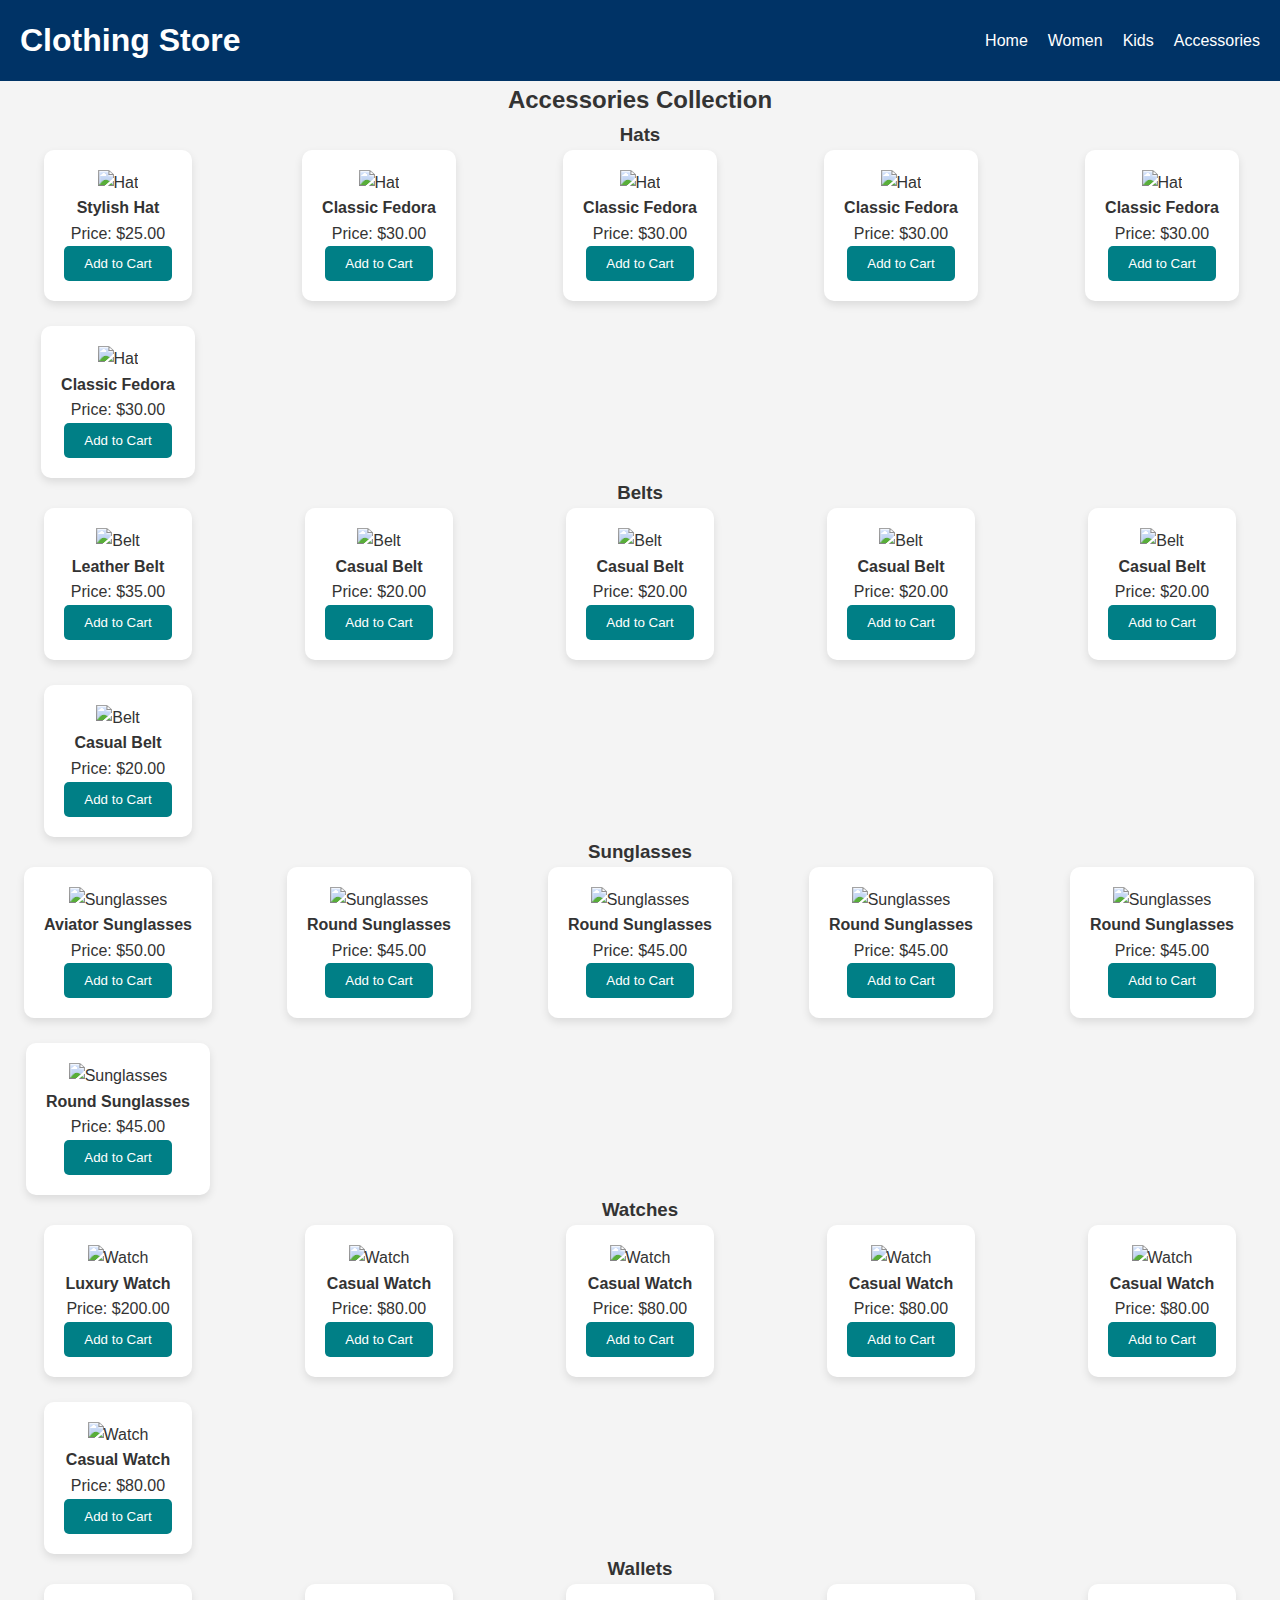
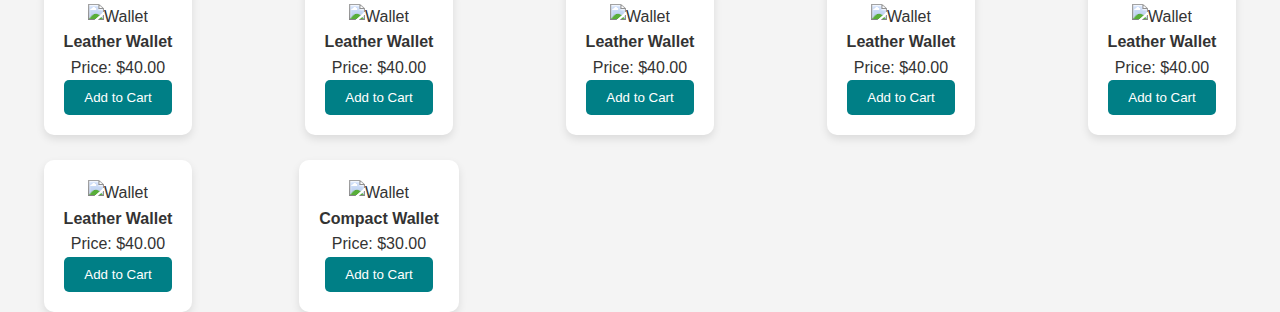
==== accessories.html @ 289feecd "final commit" ====
<!DOCTYPE html>
<html lang="en">
  <head>
    <meta charset="UTF-8" />
    <meta name="viewport" content="width=device-width, initial-scale=1.0" />
    <title>Accessories</title>
    <link rel="stylesheet" href="style.css" />
  </head>
  <body>
    <!-- Navigation Bar -->
    <header class="navbar">
      <div class="logo">
        <a href="index.html"><h1>Clothing Store</h1></a>
      </div>
      <nav>
        <ul>
          <li><a href="index.html">Home</a></li>
          <li><a href="women.html">Women</a></li>
          <li><a href="kids.html">Kids</a></li>
          <li><a href="accessories.html">Accessories</a></li>
        </ul>
      </nav>
    </header>

    <section class="main-content">
      <h2>Accessories Collection</h2>

      <!-- Hats Section -->
      <h3>Hats</h3>
      <div class="product-grid">
        <div class="product-card">
          <img src="images/hat1.jpg" alt="Hat" />
          <h4>Stylish Hat</h4>
          <p>Price: $25.00</p>
          <button>Add to Cart</button>
        </div>
        <div class="product-card">
          <img src="images/hat2.jpg" alt="Hat" />
          <h4>Classic Fedora</h4>
          <p>Price: $30.00</p>
          <button>Add to Cart</button>
        </div>
        <div class="product-card">
          <img src="images/hat2.jpg" alt="Hat" />
          <h4>Classic Fedora</h4>
          <p>Price: $30.00</p>
          <button>Add to Cart</button>
        </div>

        <div class="product-card">
          <img src="images/hat2.jpg" alt="Hat" />
          <h4>Classic Fedora</h4>
          <p>Price: $30.00</p>
          <button>Add to Cart</button>
        </div>

        <div class="product-card">
          <img src="images/hat2.jpg" alt="Hat" />
          <h4>Classic Fedora</h4>
          <p>Price: $30.00</p>
          <button>Add to Cart</button>
        </div>

        <div class="product-card">
          <img src="images/hat2.jpg" alt="Hat" />
          <h4>Classic Fedora</h4>
          <p>Price: $30.00</p>
          <button>Add to Cart</button>
        </div>
      </div>

      <!-- Belts Section -->
      <h3>Belts</h3>
      <div class="product-grid">
        <div class="product-card">
          <img src="images/belt1.jpg" alt="Belt" />
          <h4>Leather Belt</h4>
          <p>Price: $35.00</p>
          <button>Add to Cart</button>
        </div>
        <div class="product-card">
          <img src="images/belt2.jpg" alt="Belt" />
          <h4>Casual Belt</h4>
          <p>Price: $20.00</p>
          <button>Add to Cart</button>
        </div>

        <div class="product-card">
          <img src="images/belt2.jpg" alt="Belt" />
          <h4>Casual Belt</h4>
          <p>Price: $20.00</p>
          <button>Add to Cart</button>
        </div>

        <div class="product-card">
          <img src="images/belt2.jpg" alt="Belt" />
          <h4>Casual Belt</h4>
          <p>Price: $20.00</p>
          <button>Add to Cart</button>
        </div>

        <div class="product-card">
          <img src="images/belt2.jpg" alt="Belt" />
          <h4>Casual Belt</h4>
          <p>Price: $20.00</p>
          <button>Add to Cart</button>
        </div>

        <div class="product-card">
          <img src="images/belt2.jpg" alt="Belt" />
          <h4>Casual Belt</h4>
          <p>Price: $20.00</p>
          <button>Add to Cart</button>
        </div>
      </div>

      <!-- Sunglasses Section -->
      <h3>Sunglasses</h3>
      <div class="product-grid">
        <div class="product-card">
          <img src="images/sunglasses1.jpg" alt="Sunglasses" />
          <h4>Aviator Sunglasses</h4>
          <p>Price: $50.00</p>
          <button>Add to Cart</button>
        </div>
        <div class="product-card">
          <img src="images/sunglasses2.jpg" alt="Sunglasses" />
          <h4>Round Sunglasses</h4>
          <p>Price: $45.00</p>
          <button>Add to Cart</button>
        </div>

        <div class="product-card">
          <img src="images/sunglasses2.jpg" alt="Sunglasses" />
          <h4>Round Sunglasses</h4>
          <p>Price: $45.00</p>
          <button>Add to Cart</button>
        </div>

        <div class="product-card">
          <img src="images/sunglasses2.jpg" alt="Sunglasses" />
          <h4>Round Sunglasses</h4>
          <p>Price: $45.00</p>
          <button>Add to Cart</button>
        </div>

        <div class="product-card">
          <img src="images/sunglasses2.jpg" alt="Sunglasses" />
          <h4>Round Sunglasses</h4>
          <p>Price: $45.00</p>
          <button>Add to Cart</button>
        </div>

        <div class="product-card">
          <img src="images/sunglasses2.jpg" alt="Sunglasses" />
          <h4>Round Sunglasses</h4>
          <p>Price: $45.00</p>
          <button>Add to Cart</button>
        </div>
      </div>

      <!-- Watches Section -->
      <h3>Watches</h3>
      <div class="product-grid">
        <div class="product-card">
          <img src="images/watch1.jpg" alt="Watch" />
          <h4>Luxury Watch</h4>
          <p>Price: $200.00</p>
          <button>Add to Cart</button>
        </div>
        <div class="product-card">
          <img src="images/watch2.jpg" alt="Watch" />
          <h4>Casual Watch</h4>
          <p>Price: $80.00</p>
          <button>Add to Cart</button>
        </div>

        <div class="product-card">
          <img src="images/watch2.jpg" alt="Watch" />
          <h4>Casual Watch</h4>
          <p>Price: $80.00</p>
          <button>Add to Cart</button>
        </div>

        <div class="product-card">
          <img src="images/watch2.jpg" alt="Watch" />
          <h4>Casual Watch</h4>
          <p>Price: $80.00</p>
          <button>Add to Cart</button>
        </div>

        <div class="product-card">
          <img src="images/watch2.jpg" alt="Watch" />
          <h4>Casual Watch</h4>
          <p>Price: $80.00</p>
          <button>Add to Cart</button>
        </div>

        <div class="product-card">
          <img src="images/watch2.jpg" alt="Watch" />
          <h4>Casual Watch</h4>
          <p>Price: $80.00</p>
          <button>Add to Cart</button>
        </div>
      </div>

      <!-- Wallets Section -->
      <h3>Wallets</h3>
      <div class="product-grid">
        <div class="product-card">
          <img src="images/wallet1.jpg" alt="Wallet" />
          <h4>Leather Wallet</h4>
          <p>Price: $40.00</p>
          <button>Add to Cart</button>
        </div>

        <div class="product-card">
          <img src="images/wallet1.jpg" alt="Wallet" />
          <h4>Leather Wallet</h4>
          <p>Price: $40.00</p>
          <button>Add to Cart</button>
        </div>

        <div class="product-card">
          <img src="images/wallet1.jpg" alt="Wallet" />
          <h4>Leather Wallet</h4>
          <p>Price: $40.00</p>
          <button>Add to Cart</button>
        </div>

        <div class="product-card">
          <img src="images/wallet1.jpg" alt="Wallet" />
          <h4>Leather Wallet</h4>
          <p>Price: $40.00</p>
          <button>Add to Cart</button>
        </div>
        <div class="product-card">
          <img src="images/wallet1.jpg" alt="Wallet" />
          <h4>Leather Wallet</h4>
          <p>Price: $40.00</p>
          <button>Add to Cart</button>
        </div>

        <div class="product-card">
          <img src="images/wallet1.jpg" alt="Wallet" />
          <h4>Leather Wallet</h4>
          <p>Price: $40.00</p>
          <button>Add to Cart</button>
        </div>

        <div class="product-card">
          <img src="images/wallet2.jpg" alt="Wallet" />
          <h4>Compact Wallet</h4>
          <p>Price: $30.00</p>
          <button>Add to Cart</button>
        </div>
      </div>
    </section>
  </body>
</html>
---- style.css ----
* {
  margin: 0;
  padding: 0;
  box-sizing: border-box;
}

body {
  font-family: 'Arial', sans-serif;
  color: #333;
  line-height: 1.6;
  background-color: #f4f4f4;
}

/* Homepage */
.homepage {
  background-image: url('images/homepage-bg.jpg');
  background-size: cover;
  background-position: center;
  padding: 100px 20px;
  text-align: center;
  color: white;
  box-shadow: inset 0 0 50px rgba(0, 0, 0, 0.5);
}

.homepage h1 {
  border-radius: 46px;
  font-size: 3em;
  text-shadow: 2px 2px 6px rgba(0, 0, 0, 0.7);
} 

.main-content {
  background-image: url('C:/Users/TANIA/Documents/GitHub/E-commerce-project/women.jpg'); /* Correct path and syntax */
  background-size: cover; /* Ensures the image covers the entire section */
  background-position: center; /* Centers the image */
  background-repeat: no-repeat; /* Prevents repetition */
  min-height: 100%; /* Ensures the section covers the full viewport height */
  text-align: center;
  display: flex; /* Align content */
  flex-direction: column;
}

/* Men's section Background */
.Men {
  background-image: url('pexels-pixabay-325876.jpg'); /* Update with your image path */
  background-size: cover;
  background-position: center;
  background-repeat: no-repeat;
  text-align: center;
  color: white;
  padding: 50px;
  box-shadow: inset 0 0 50px rgba(0, 0, 0, 0.5); /* Adds depth */
}

.Men {
  height: 350px;
  font-size: 3rem;
  margin-bottom: 20px;
  text-shadow: 2px 2px 5px rgba(0, 0, 0, 0.7); /* Improves text visibility */
}

.Men {
  font-size: 1.5rem;
}
button {
  background-color: #007f86;
  color: white;
  border: none;
  padding: 10px 20px;
  border-radius: 5px;
  cursor: pointer;
  transition: transform 0.3s, background-color 0.3s ease;
}
button:hover {
  background-color: #007f86;
  transform: scale(1.05);
  transition: all 0.3s;
}

/* Navigation Bar */
.navbar {
  display: flex;
  justify-content: space-between;
  align-items: center;
  background-color: #003366; /* Dark blue */
  color: white;
  padding: 15px 20px;
}

.navbar ul {
  list-style: none;
  display: flex;
  gap: 20px;
}

.navbar a {
  text-decoration: none;
  color: white;
  font-size: 16px;
  transition: color 0.3s;
}

.navbar a:hover {
  color: #00adb5; /* Light blue accent */
}


.product-grid {
  display: grid;
  grid-template-columns: repeat(auto-fit, minmax(220px, 1fr));
  gap: 25px;
  justify-items: center; /* Centers products in grid */
}

.product-card {
  background-color: #ffffff;
  border-radius: 10px;
  box-shadow: 0 4px 8px rgba(0, 0, 0, 0.1);
  padding: 20px;
  overflow: hidden;
  text-align: center;
  transition: transform 0.3s ease-in-out, box-shadow 0.3s ease-in-out;
}

.product-card:hover {
  transform: translateY(-10px);
  box-shadow: 0 8px 16px rgba(0, 0, 0, 0.2);
}

.product-image {
  width: 100%;
  height: 200px;
  object-fit: cover;
  border-radius: 10px;
}

.product-title {
  font-size: 1.2em;
  margin: 15px 0;
  font-weight: bold;
  color: #003366; /* Matches navbar */
}

.product-price {
  color: #00adb5;
  font-size: 1.1em;
  
}

.add-to-cart-btn {
  margin-top: 15px;
  padding: 10px 20px;
  background-color: #00adb5;
  color: white;
  border: none;
  border-radius: 5px;
  cursor: pointer;
  font-size: 14px;
  transition: background-color 0.3s;
}

.add-to-cart-btn:hover {
  background-color: #007f86; /* Darker blue-green */
}

/* Footer */
.footer {
  background-color: #003366;
  color: white;
  text-align: center;
  padding: 20px;
  margin-top: 50px;
}

.footer a {
  color: #00adb5;
  text-decoration: none;
}

.footer a:hover {
  color: #007f86;
}

/* Responsive Design */
@media (max-width: 768px) {
  .navbar ul {
    flex-direction: column;
    align-items: flex-start;
  }

  .product-grid {
    grid-template-columns: repeat(auto-fit, minmax(180px, 1fr));
  }
}
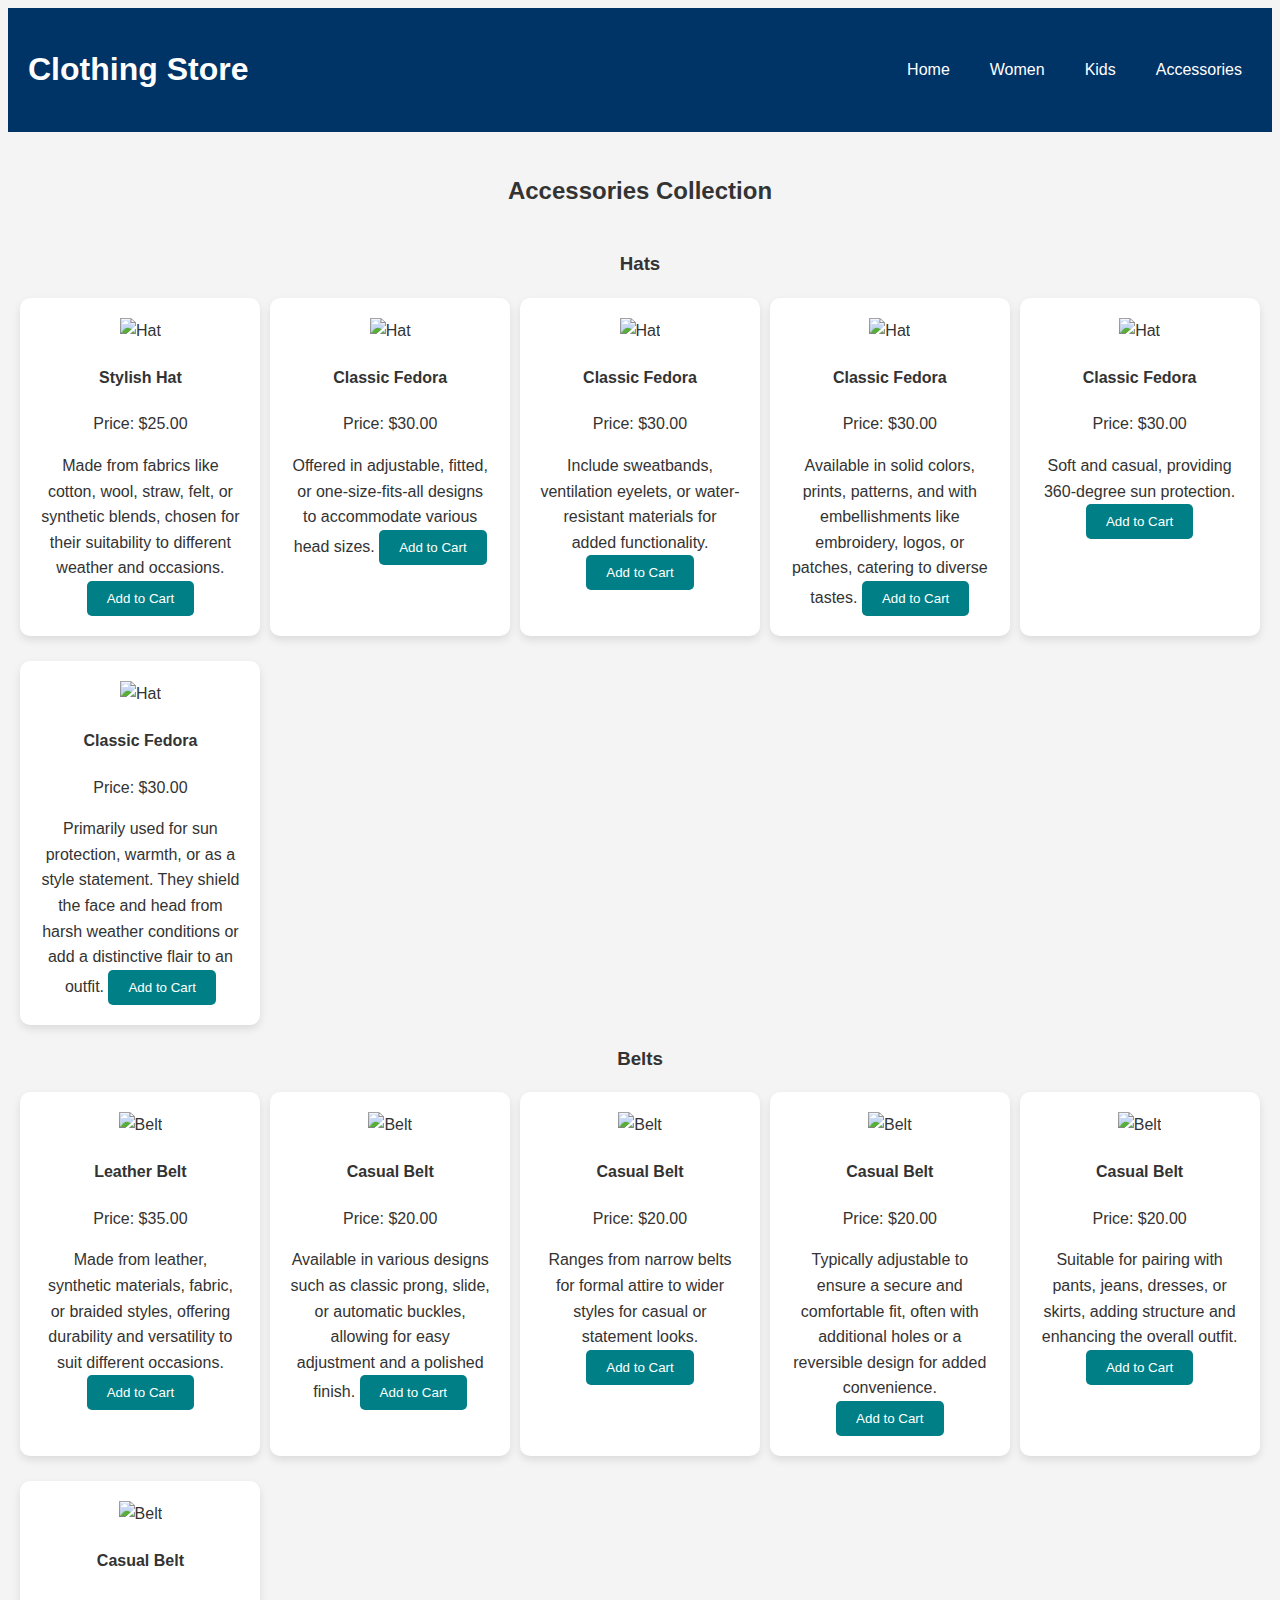
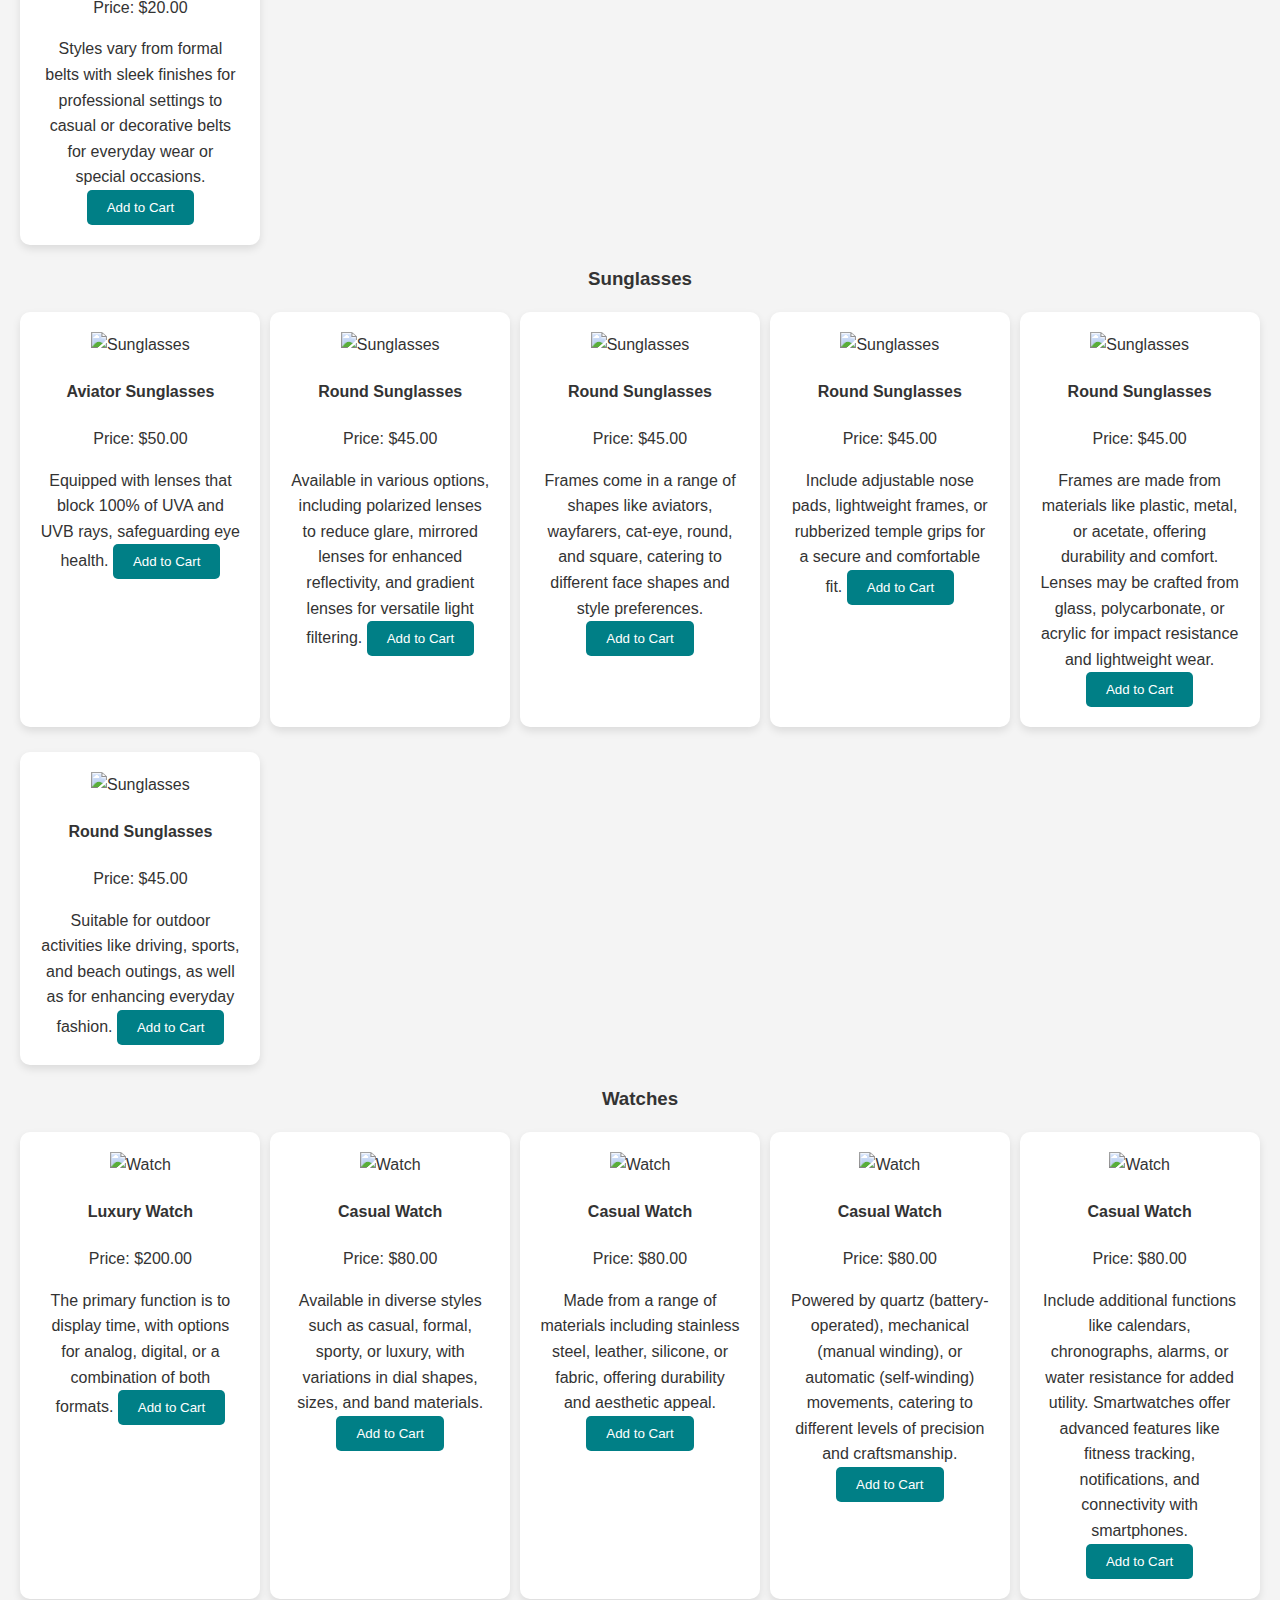
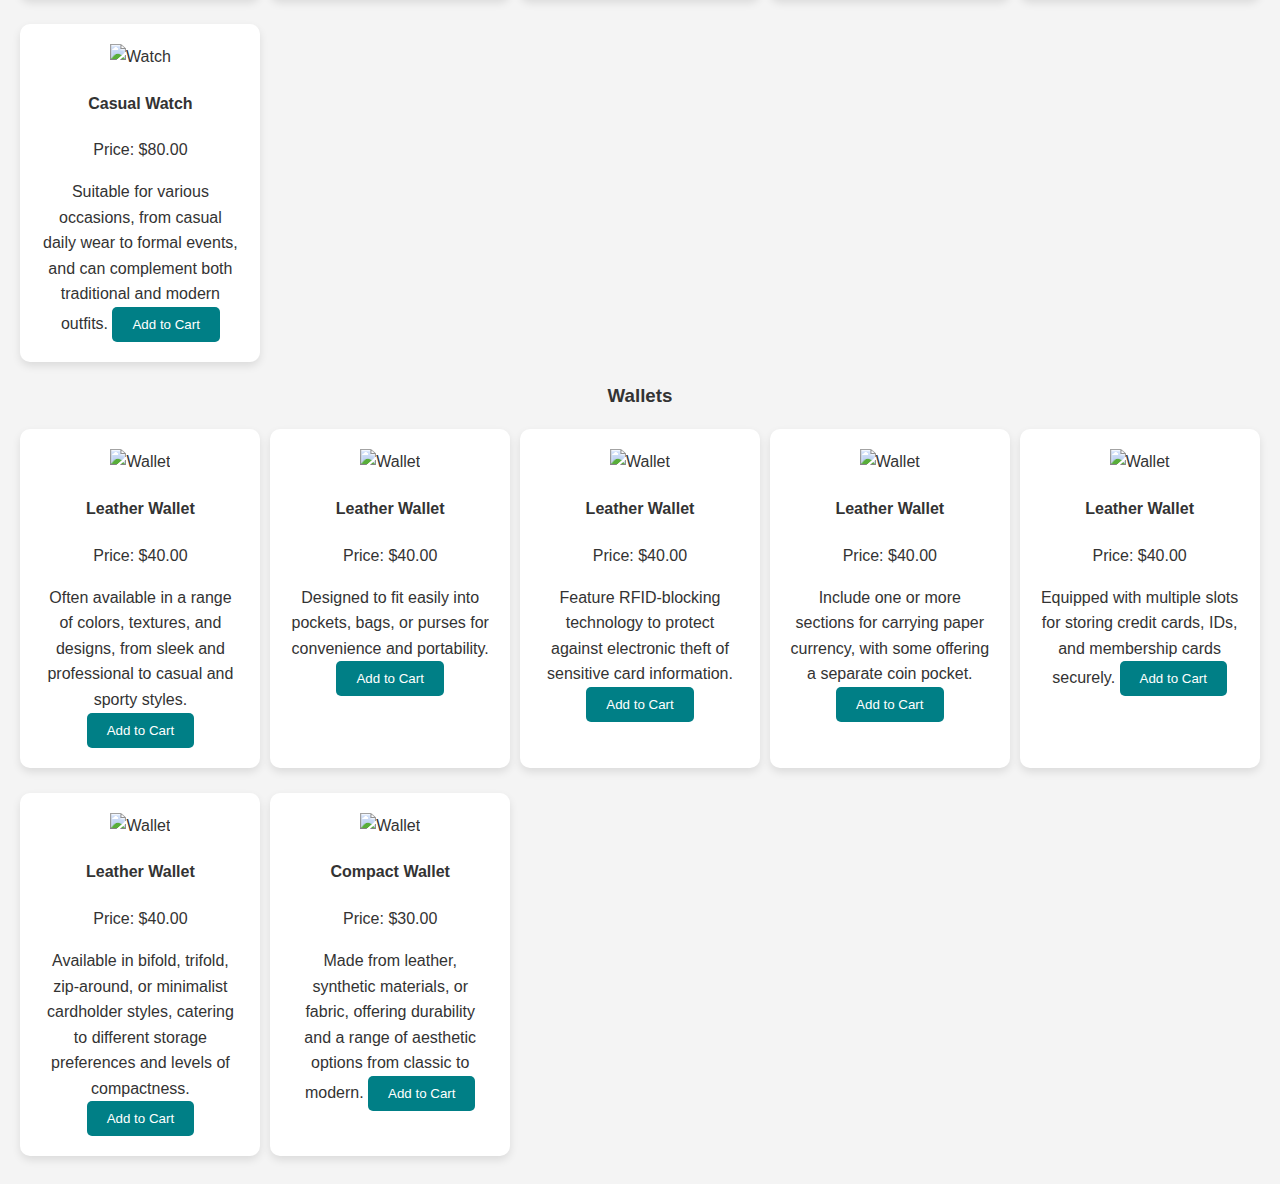
==== commit f289d578: "Update accessories.html" ====
--- a/accessories.html
+++ b/accessories.html
@@ -29,42 +29,48 @@
       <h3>Hats</h3>
       <div class="product-grid">
         <div class="product-card">
-          <img src="images/hat1.jpg" alt="Hat" />
+          <img src="accessories/hat11.jpeg" alt="Hat" />
           <h4>Stylish Hat</h4>
-          <p>Price: $25.00</p>
-          <button>Add to Cart</button>
-        </div>
-        <div class="product-card">
-          <img src="images/hat2.jpg" alt="Hat" />
-          <h4>Classic Fedora</h4>
-          <p>Price: $30.00</p>
-          <button>Add to Cart</button>
-        </div>
-        <div class="product-card">
-          <img src="images/hat2.jpg" alt="Hat" />
-          <h4>Classic Fedora</h4>
-          <p>Price: $30.00</p>
-          <button>Add to Cart</button>
-        </div>
-
-        <div class="product-card">
-          <img src="images/hat2.jpg" alt="Hat" />
-          <h4>Classic Fedora</h4>
-          <p>Price: $30.00</p>
-          <button>Add to Cart</button>
-        </div>
-
-        <div class="product-card">
-          <img src="images/hat2.jpg" alt="Hat" />
-          <h4>Classic Fedora</h4>
-          <p>Price: $30.00</p>
-          <button>Add to Cart</button>
-        </div>
-
-        <div class="product-card">
-          <img src="images/hat2.jpg" alt="Hat" />
-          <h4>Classic Fedora</h4>
-          <p>Price: $30.00</p>
+          <p>Price: $25.00</p> Made from fabrics like cotton, wool, straw, felt, or synthetic blends, chosen for their suitability to different weather and occasions.
+
+          <button>Add to Cart</button>
+        </div>
+        <div class="product-card">
+          <img src="accessories/hat2.jpeg" alt="Hat" />
+          <h4>Classic Fedora</h4>
+          <p>Price: $30.00</p>
+          Offered in adjustable, fitted, or one-size-fits-all designs to accommodate various head sizes.
+          <button>Add to Cart</button>
+        </div>
+        <div class="product-card">
+          <img src="accessories/hat3.jpeg" alt="Hat" />
+          <h4>Classic Fedora</h4>
+          <p>Price: $30.00</p>
+          Include sweatbands, ventilation eyelets, or water-resistant materials for added functionality.
+          <button>Add to Cart</button>
+        </div>
+
+        <div class="product-card">
+          <img src="accessories/hat4.jpeg" alt="Hat" />
+          <h4>Classic Fedora</h4>
+          <p>Price: $30.00</p>
+          Available in solid colors, prints, patterns, and with embellishments like embroidery, logos, or patches, catering to diverse tastes.
+          <button>Add to Cart</button>
+        </div>
+
+        <div class="product-card">
+          <img src="accessories/hat5.jpeg" alt="Hat" />
+          <h4>Classic Fedora</h4>
+          <p>Price: $30.00</p>
+          Soft and casual, providing 360-degree sun protection.
+          <button>Add to Cart</button>
+        </div>
+
+        <div class="product-card">
+          <img src="accessories/hat6.jpeg" alt="Hat" />
+          <h4>Classic Fedora</h4>
+          <p>Price: $30.00</p>
+          Primarily used for sun protection, warmth, or as a style statement. They shield the face and head from harsh weather conditions or add a distinctive flair to an outfit.
           <button>Add to Cart</button>
         </div>
       </div>
@@ -73,43 +79,49 @@
       <h3>Belts</h3>
       <div class="product-grid">
         <div class="product-card">
-          <img src="images/belt1.jpg" alt="Belt" />
+          <img src="accessories/belt1.jpeg" alt="Belt" />
           <h4>Leather Belt</h4>
           <p>Price: $35.00</p>
-          <button>Add to Cart</button>
-        </div>
-        <div class="product-card">
-          <img src="images/belt2.jpg" alt="Belt" />
-          <h4>Casual Belt</h4>
-          <p>Price: $20.00</p>
-          <button>Add to Cart</button>
-        </div>
-
-        <div class="product-card">
-          <img src="images/belt2.jpg" alt="Belt" />
-          <h4>Casual Belt</h4>
-          <p>Price: $20.00</p>
-          <button>Add to Cart</button>
-        </div>
-
-        <div class="product-card">
-          <img src="images/belt2.jpg" alt="Belt" />
-          <h4>Casual Belt</h4>
-          <p>Price: $20.00</p>
-          <button>Add to Cart</button>
-        </div>
-
-        <div class="product-card">
-          <img src="images/belt2.jpg" alt="Belt" />
-          <h4>Casual Belt</h4>
-          <p>Price: $20.00</p>
-          <button>Add to Cart</button>
-        </div>
-
-        <div class="product-card">
-          <img src="images/belt2.jpg" alt="Belt" />
-          <h4>Casual Belt</h4>
-          <p>Price: $20.00</p>
+          Made from leather, synthetic materials, fabric, or braided styles, offering durability and versatility to suit different occasions.
+          <button>Add to Cart</button>
+        </div>
+        <div class="product-card">
+          <img src="accessories/belt2.jpeg" alt="Belt" />
+          <h4>Casual Belt</h4>
+          <p>Price: $20.00</p>
+          Available in various designs such as classic prong, slide, or automatic buckles, allowing for easy adjustment and a polished finish.
+          <button>Add to Cart</button>
+        </div>
+
+        <div class="product-card">
+          <img src="accessories/belt3.jpeg" alt="Belt" />
+          <h4>Casual Belt</h4>
+          <p>Price: $20.00</p>
+          Ranges from narrow belts for formal attire to wider styles for casual or statement looks.
+          <button>Add to Cart</button>
+        </div>
+
+        <div class="product-card">
+          <img src="accessories/belt4.jpeg" alt="Belt" />
+          <h4>Casual Belt</h4>
+          <p>Price: $20.00</p>
+          Typically adjustable to ensure a secure and comfortable fit, often with additional holes or a reversible design for added convenience.
+          <button>Add to Cart</button>
+        </div>
+
+        <div class="product-card">
+          <img src="accessories/belt5.jpeg" alt="Belt" />
+          <h4>Casual Belt</h4>
+          <p>Price: $20.00</p>
+          Suitable for pairing with pants, jeans, dresses, or skirts, adding structure and enhancing the overall outfit.
+          <button>Add to Cart</button>
+        </div>
+
+        <div class="product-card">
+          <img src="accessories/belt6.jpeg" alt="Belt" />
+          <h4>Casual Belt</h4>
+          <p>Price: $20.00</p>
+          Styles vary from formal belts with sleek finishes for professional settings to casual or decorative belts for everyday wear or special occasions.
           <button>Add to Cart</button>
         </div>
       </div>
@@ -118,43 +130,49 @@
       <h3>Sunglasses</h3>
       <div class="product-grid">
         <div class="product-card">
-          <img src="images/sunglasses1.jpg" alt="Sunglasses" />
+          <img src="accessories/glass1.jpeg" alt="Sunglasses" />
           <h4>Aviator Sunglasses</h4>
           <p>Price: $50.00</p>
-          <button>Add to Cart</button>
-        </div>
-        <div class="product-card">
-          <img src="images/sunglasses2.jpg" alt="Sunglasses" />
-          <h4>Round Sunglasses</h4>
-          <p>Price: $45.00</p>
-          <button>Add to Cart</button>
-        </div>
-
-        <div class="product-card">
-          <img src="images/sunglasses2.jpg" alt="Sunglasses" />
-          <h4>Round Sunglasses</h4>
-          <p>Price: $45.00</p>
-          <button>Add to Cart</button>
-        </div>
-
-        <div class="product-card">
-          <img src="images/sunglasses2.jpg" alt="Sunglasses" />
-          <h4>Round Sunglasses</h4>
-          <p>Price: $45.00</p>
-          <button>Add to Cart</button>
-        </div>
-
-        <div class="product-card">
-          <img src="images/sunglasses2.jpg" alt="Sunglasses" />
-          <h4>Round Sunglasses</h4>
-          <p>Price: $45.00</p>
-          <button>Add to Cart</button>
-        </div>
-
-        <div class="product-card">
-          <img src="images/sunglasses2.jpg" alt="Sunglasses" />
-          <h4>Round Sunglasses</h4>
-          <p>Price: $45.00</p>
+          Equipped with lenses that block 100% of UVA and UVB rays, safeguarding eye health.
+          <button>Add to Cart</button>
+        </div>
+        <div class="product-card">
+          <img src="accessories/glass22.jpeg" alt="Sunglasses" />
+          <h4>Round Sunglasses</h4>
+          <p>Price: $45.00</p>
+          Available in various options, including polarized lenses to reduce glare, mirrored lenses for enhanced reflectivity, and gradient lenses for versatile light filtering.
+          <button>Add to Cart</button>
+        </div>
+
+        <div class="product-card">
+          <img src="accessories/glass3.jpeg" alt="Sunglasses" />
+          <h4>Round Sunglasses</h4>
+          <p>Price: $45.00</p>
+          Frames come in a range of shapes like aviators, wayfarers, cat-eye, round, and square, catering to different face shapes and style preferences.
+          <button>Add to Cart</button>
+        </div>
+
+        <div class="product-card">
+          <img src="accessories/glass4.jpeg" alt="Sunglasses" />
+          <h4>Round Sunglasses</h4>
+          <p>Price: $45.00</p>
+         Include adjustable nose pads, lightweight frames, or rubberized temple grips for a secure and comfortable fit.
+          <button>Add to Cart</button>
+        </div>
+
+        <div class="product-card">
+          <img src="accessories/glass5.jpeg" alt="Sunglasses" />
+          <h4>Round Sunglasses</h4>
+          <p>Price: $45.00</p>
+          Frames are made from materials like plastic, metal, or acetate, offering durability and comfort. Lenses may be crafted from glass, polycarbonate, or acrylic for impact resistance and lightweight wear.
+          <button>Add to Cart</button>
+        </div>
+
+        <div class="product-card">
+          <img src="accessories/glass6.jpeg" alt="Sunglasses" />
+          <h4>Round Sunglasses</h4>
+          <p>Price: $45.00</p>
+          Suitable for outdoor activities like driving, sports, and beach outings, as well as for enhancing everyday fashion.
           <button>Add to Cart</button>
         </div>
       </div>
@@ -163,43 +181,49 @@
       <h3>Watches</h3>
       <div class="product-grid">
         <div class="product-card">
-          <img src="images/watch1.jpg" alt="Watch" />
+          <img src="accessories/watch11.jpeg" alt="Watch" />
           <h4>Luxury Watch</h4>
           <p>Price: $200.00</p>
-          <button>Add to Cart</button>
-        </div>
-        <div class="product-card">
-          <img src="images/watch2.jpg" alt="Watch" />
-          <h4>Casual Watch</h4>
-          <p>Price: $80.00</p>
-          <button>Add to Cart</button>
-        </div>
-
-        <div class="product-card">
-          <img src="images/watch2.jpg" alt="Watch" />
-          <h4>Casual Watch</h4>
-          <p>Price: $80.00</p>
-          <button>Add to Cart</button>
-        </div>
-
-        <div class="product-card">
-          <img src="images/watch2.jpg" alt="Watch" />
-          <h4>Casual Watch</h4>
-          <p>Price: $80.00</p>
-          <button>Add to Cart</button>
-        </div>
-
-        <div class="product-card">
-          <img src="images/watch2.jpg" alt="Watch" />
-          <h4>Casual Watch</h4>
-          <p>Price: $80.00</p>
-          <button>Add to Cart</button>
-        </div>
-
-        <div class="product-card">
-          <img src="images/watch2.jpg" alt="Watch" />
-          <h4>Casual Watch</h4>
-          <p>Price: $80.00</p>
+          The primary function is to display time, with options for analog, digital, or a combination of both formats.
+          <button>Add to Cart</button>
+        </div>
+        <div class="product-card">
+          <img src="accessories/watch2.jpeg" alt="Watch" />
+          <h4>Casual Watch</h4>
+          <p>Price: $80.00</p>
+          Available in diverse styles such as casual, formal, sporty, or luxury, with variations in dial shapes, sizes, and band materials.
+          <button>Add to Cart</button>
+        </div>
+
+        <div class="product-card">
+          <img src="accessories/watch3.jpeg" alt="Watch" />
+          <h4>Casual Watch</h4>
+          <p>Price: $80.00</p>
+          Made from a range of materials including stainless steel, leather, silicone, or fabric, offering durability and aesthetic appeal.
+          <button>Add to Cart</button>
+        </div>
+
+        <div class="product-card">
+          <img src="accessories/watch4.jpeg" alt="Watch" />
+          <h4>Casual Watch</h4>
+          <p>Price: $80.00</p>
+          Powered by quartz (battery-operated), mechanical (manual winding), or automatic (self-winding) movements, catering to different levels of precision and craftsmanship.
+          <button>Add to Cart</button>
+        </div>
+
+        <div class="product-card">
+          <img src="accessories/watch5.jpeg" alt="Watch" />
+          <h4>Casual Watch</h4>
+          <p>Price: $80.00</p>
+          Include additional functions like calendars, chronographs, alarms, or water resistance for added utility. Smartwatches offer advanced features like fitness tracking, notifications, and connectivity with smartphones.
+          <button>Add to Cart</button>
+        </div>
+
+        <div class="product-card">
+          <img src="accessories/watch6.jpeg" alt="Watch" />
+          <h4>Casual Watch</h4>
+          <p>Price: $80.00</p>
+          Suitable for various occasions, from casual daily wear to formal events, and can complement both traditional and modern outfits.
           <button>Add to Cart</button>
         </div>
       </div>
@@ -208,50 +232,57 @@
       <h3>Wallets</h3>
       <div class="product-grid">
         <div class="product-card">
-          <img src="images/wallet1.jpg" alt="Wallet" />
-          <h4>Leather Wallet</h4>
-          <p>Price: $40.00</p>
-          <button>Add to Cart</button>
-        </div>
-
-        <div class="product-card">
-          <img src="images/wallet1.jpg" alt="Wallet" />
-          <h4>Leather Wallet</h4>
-          <p>Price: $40.00</p>
-          <button>Add to Cart</button>
-        </div>
-
-        <div class="product-card">
-          <img src="images/wallet1.jpg" alt="Wallet" />
-          <h4>Leather Wallet</h4>
-          <p>Price: $40.00</p>
-          <button>Add to Cart</button>
-        </div>
-
-        <div class="product-card">
-          <img src="images/wallet1.jpg" alt="Wallet" />
-          <h4>Leather Wallet</h4>
-          <p>Price: $40.00</p>
-          <button>Add to Cart</button>
-        </div>
-        <div class="product-card">
-          <img src="images/wallet1.jpg" alt="Wallet" />
-          <h4>Leather Wallet</h4>
-          <p>Price: $40.00</p>
-          <button>Add to Cart</button>
-        </div>
-
-        <div class="product-card">
-          <img src="images/wallet1.jpg" alt="Wallet" />
-          <h4>Leather Wallet</h4>
-          <p>Price: $40.00</p>
-          <button>Add to Cart</button>
-        </div>
-
-        <div class="product-card">
-          <img src="images/wallet2.jpg" alt="Wallet" />
+          <img src="accessories/allet1.jpeg" alt="Wallet" />
+          <h4>Leather Wallet</h4>
+          <p>Price: $40.00</p>
+          Often available in a range of colors, textures, and designs, from sleek and professional to casual and sporty styles.
+          <button>Add to Cart</button>
+        </div>
+
+        <div class="product-card">
+          <img src="accessories/allet2.jpeg" alt="Wallet" />
+          <h4>Leather Wallet</h4>
+          <p>Price: $40.00</p>
+          Designed to fit easily into pockets, bags, or purses for convenience and portability.
+          <button>Add to Cart</button>
+        </div>
+
+        <div class="product-card">
+          <img src="accessories/allet3.jpeg" alt="Wallet" />
+          <h4>Leather Wallet</h4>
+          <p>Price: $40.00</p>
+          Feature RFID-blocking technology to protect against electronic theft of sensitive card information.
+          <button>Add to Cart</button>
+        </div>
+
+        <div class="product-card">
+          <img src="accessories/allet44.jpeg" alt="Wallet" />
+          <h4>Leather Wallet</h4>
+          <p>Price: $40.00</p>
+          Include one or more sections for carrying paper currency, with some offering a separate coin pocket.
+          <button>Add to Cart</button>
+        </div>
+        <div class="product-card">
+          <img src="accessories/allet5.jpeg" alt="Wallet" />
+          <h4>Leather Wallet</h4>
+          <p>Price: $40.00</p>
+          Equipped with multiple slots for storing credit cards, IDs, and membership cards securely.
+          <button>Add to Cart</button>
+        </div>
+
+        <div class="product-card">
+          <img src="accessories/allet6.jpeg" alt="Wallet" />
+          <h4>Leather Wallet</h4>
+          <p>Price: $40.00</p>
+          Available in bifold, trifold, zip-around, or minimalist cardholder styles, catering to different storage preferences and levels of compactness.
+          <button>Add to Cart</button>
+        </div>
+
+        <div class="product-card">
+          <img src="accessories/allet7.jpeg" alt="Wallet" />
           <h4>Compact Wallet</h4>
           <p>Price: $30.00</p>
+          Made from leather, synthetic materials, or fabric, offering durability and a range of aesthetic options from classic to modern.
           <button>Add to Cart</button>
         </div>
       </div>
--- a/style.css
+++ b/style.css
@@ -1,193 +1,295 @@
-* {
-  margin: 0;
-  padding: 0;
-  box-sizing: border-box;
-}
-
-body {
-  font-family: 'Arial', sans-serif;
-  color: #333;
-  line-height: 1.6;
-  background-color: #f4f4f4;
-}
-
-/* Homepage */
-.homepage {
-  background-image: url('images/homepage-bg.jpg');
-  background-size: cover;
-  background-position: center;
-  padding: 100px 20px;
-  text-align: center;
-  color: white;
-  box-shadow: inset 0 0 50px rgba(0, 0, 0, 0.5);
-}
-
-.homepage h1 {
-  border-radius: 46px;
-  font-size: 3em;
-  text-shadow: 2px 2px 6px rgba(0, 0, 0, 0.7);
-} 
-
-.main-content {
-  background-image: url('C:/Users/TANIA/Documents/GitHub/E-commerce-project/women.jpg'); /* Correct path and syntax */
-  background-size: cover; /* Ensures the image covers the entire section */
-  background-position: center; /* Centers the image */
-  background-repeat: no-repeat; /* Prevents repetition */
-  min-height: 100%; /* Ensures the section covers the full viewport height */
-  text-align: center;
-  display: flex; /* Align content */
-  flex-direction: column;
-}
-
-/* Men's section Background */
-.Men {
-  background-image: url('pexels-pixabay-325876.jpg'); /* Update with your image path */
-  background-size: cover;
-  background-position: center;
-  background-repeat: no-repeat;
-  text-align: center;
-  color: white;
-  padding: 50px;
-  box-shadow: inset 0 0 50px rgba(0, 0, 0, 0.5); /* Adds depth */
-}
-
-.Men {
-  height: 350px;
-  font-size: 3rem;
-  margin-bottom: 20px;
-  text-shadow: 2px 2px 5px rgba(0, 0, 0, 0.7); /* Improves text visibility */
-}
-
-.Men {
-  font-size: 1.5rem;
-}
-button {
-  background-color: #007f86;
-  color: white;
-  border: none;
-  padding: 10px 20px;
-  border-radius: 5px;
-  cursor: pointer;
-  transition: transform 0.3s, background-color 0.3s ease;
-}
-button:hover {
-  background-color: #007f86;
-  transform: scale(1.05);
-  transition: all 0.3s;
-}
-
-/* Navigation Bar */
-.navbar {
-  display: flex;
-  justify-content: space-between;
-  align-items: center;
-  background-color: #003366; /* Dark blue */
-  color: white;
-  padding: 15px 20px;
-}
-
-.navbar ul {
-  list-style: none;
-  display: flex;
-  gap: 20px;
-}
-
-.navbar a {
-  text-decoration: none;
-  color: white;
-  font-size: 16px;
-  transition: color 0.3s;
-}
-
-.navbar a:hover {
-  color: #00adb5; /* Light blue accent */
-}
-
-
-.product-grid {
-  display: grid;
-  grid-template-columns: repeat(auto-fit, minmax(220px, 1fr));
-  gap: 25px;
-  justify-items: center; /* Centers products in grid */
-}
-
-.product-card {
-  background-color: #ffffff;
-  border-radius: 10px;
-  box-shadow: 0 4px 8px rgba(0, 0, 0, 0.1);
-  padding: 20px;
-  overflow: hidden;
-  text-align: center;
-  transition: transform 0.3s ease-in-out, box-shadow 0.3s ease-in-out;
-}
-
-.product-card:hover {
-  transform: translateY(-10px);
-  box-shadow: 0 8px 16px rgba(0, 0, 0, 0.2);
-}
-
-.product-image {
-  width: 100%;
-  height: 200px;
-  object-fit: cover;
-  border-radius: 10px;
-}
-
-.product-title {
-  font-size: 1.2em;
-  margin: 15px 0;
-  font-weight: bold;
-  color: #003366; /* Matches navbar */
-}
-
-.product-price {
-  color: #00adb5;
-  font-size: 1.1em;
-  
-}
-
-.add-to-cart-btn {
-  margin-top: 15px;
-  padding: 10px 20px;
-  background-color: #00adb5;
-  color: white;
-  border: none;
-  border-radius: 5px;
-  cursor: pointer;
-  font-size: 14px;
-  transition: background-color 0.3s;
-}
-
-.add-to-cart-btn:hover {
-  background-color: #007f86; /* Darker blue-green */
-}
-
-/* Footer */
-.footer {
-  background-color: #003366;
-  color: white;
-  text-align: center;
-  padding: 20px;
-  margin-top: 50px;
-}
-
-.footer a {
-  color: #00adb5;
-  text-decoration: none;
-}
-
-.footer a:hover {
-  color: #007f86;
-}
-
-/* Responsive Design */
-@media (max-width: 768px) {
-  .navbar ul {
-    flex-direction: column;
-    align-items: flex-start;
-  }
-
-  .product-grid {
-    grid-template-columns: repeat(auto-fit, minmax(180px, 1fr));
-  }
-}
+<<<<<<< HEAD
+* {
+  margin: 0;
+  padding: 0;
+  box-sizing: border-box;
+}
+
+body {
+  font-family: Arial, sans-serif;
+  background-color: #f5f5f5;
+}
+
+/* Navigation bar */
+.navbar {
+  display: flex;
+  justify-content: space-between;
+  align-items: center;
+  background-color: #333;
+  padding: 15px;
+  color: white;
+}
+
+.navbar ul {
+  list-style: none;
+  display: flex;
+}
+
+.navbar ul li {
+  margin: 0 10px;
+}
+
+.navbar a {
+  text-decoration: none;
+  color: white;
+}
+
+/* Main content and product grid */
+.main-content {
+  padding: 20px;
+}
+
+.product-grid {
+  display: flex;
+  flex-wrap: wrap;
+  gap: 20px;
+  justify-content: center;
+}
+
+.product-card {
+  width: 200px;
+  background-color: white;
+  border-radius: 8px;
+  box-shadow: 0 4px 8px rgba(0, 0, 0, 0.2);
+  overflow: hidden;
+  text-align: center;
+  transition: transform 0.3s ease;
+}
+
+.product-card:hover {
+  transform: scale(1.05);
+}
+
+.product-image {
+  width: 100%;
+  height: 200px;
+  background-color: #eee;
+  background-size: cover;
+  background-position: center;
+}
+
+.product-details {
+  padding: 15px;
+}
+
+.product-title {
+  font-size: 16px;
+  font-weight: bold;
+  color: #333;
+}
+
+.product-price {
+  color: #28a745;
+  font-size: 14px;
+  margin-top: 5px;
+}
+
+.add-to-cart-btn {
+  margin-top: 10px;
+  padding: 8px 16px;
+  background-color: #28a745;
+  color: white;
+  border: none;
+  border-radius: 4px;
+  cursor: pointer;
+  transition: background-color 0.3s ease;
+}
+
+.add-to-cart-btn:hover {
+  background-color: #218838;
+}
+=======
+* {
+  margin: 0;
+  padding: 0;
+  box-sizing: border-box;
+}
+
+body {
+  font-family: 'Arial', sans-serif;
+  color: #333;
+  line-height: 1.6;
+  background-color: #f4f4f4;
+}
+
+/* Homepage */
+.homepage {
+  background-image: url('images/homepage-bg.jpg');
+  background-size: cover;
+  background-position: center;
+  padding: 100px 20px;
+  text-align: center;
+  color: white;
+  box-shadow: inset 0 0 50px rgba(0, 0, 0, 0.5);
+}
+
+.homepage h1 {
+  border-radius: 46px;
+  font-size: 3em;
+  text-shadow: 2px 2px 6px rgba(0, 0, 0, 0.7);
+} 
+
+.main-content {
+  background-image: url('C:/Users/TANIA/Documents/GitHub/E-commerce-project/women.jpg'); /* Correct path and syntax */
+  background-size: cover; /* Ensures the image covers the entire section */
+  background-position: center; /* Centers the image */
+  background-repeat: no-repeat; /* Prevents repetition */
+  min-height: 100%; /* Ensures the section covers the full viewport height */
+  text-align: center;
+  display: flex; /* Align content */
+  flex-direction: column;
+}
+
+/* Men's section Background */
+.Men {
+  background-image: url('pexels-pixabay-325876.jpg'); /* Update with your image path */
+  background-size: cover;
+  background-position: center;
+  background-repeat: no-repeat;
+  text-align: center;
+  color: white;
+  padding: 50px;
+  box-shadow: inset 0 0 50px rgba(0, 0, 0, 0.5); /* Adds depth */
+}
+
+.Men {
+  height: 350px;
+  font-size: 3rem;
+  margin-bottom: 20px;
+  text-shadow: 2px 2px 5px rgba(0, 0, 0, 0.7); /* Improves text visibility */
+}
+
+.Men {
+  font-size: 1.5rem;
+}
+button {
+  background-color: #007f86;
+  color: white;
+  border: none;
+  padding: 10px 20px;
+  border-radius: 5px;
+  cursor: pointer;
+  transition: transform 0.3s, background-color 0.3s ease;
+}
+button:hover {
+  background-color: #007f86;
+  transform: scale(1.05);
+  transition: all 0.3s;
+}
+
+/* Navigation Bar */
+.navbar {
+  display: flex;
+  justify-content: space-between;
+  align-items: center;
+  background-color: #003366; /* Dark blue */
+  color: white;
+  padding: 15px 20px;
+}
+
+.navbar ul {
+  list-style: none;
+  display: flex;
+  gap: 20px;
+}
+
+.navbar a {
+  text-decoration: none;
+  color: white;
+  font-size: 16px;
+  transition: color 0.3s;
+}
+
+.navbar a:hover {
+  color: #00adb5; /* Light blue accent */
+}
+
+
+.product-grid {
+  display: grid;
+  grid-template-columns: repeat(auto-fit, minmax(220px, 1fr));
+  gap: 25px;
+  justify-items: center; /* Centers products in grid */
+}
+
+.product-card {
+  background-color: #ffffff;
+  border-radius: 10px;
+  box-shadow: 0 4px 8px rgba(0, 0, 0, 0.1);
+  padding: 20px;
+  overflow: hidden;
+  text-align: center;
+  transition: transform 0.3s ease-in-out, box-shadow 0.3s ease-in-out;
+}
+
+.product-card:hover {
+  transform: translateY(-10px);
+  box-shadow: 0 8px 16px rgba(0, 0, 0, 0.2);
+}
+
+.product-image {
+  width: 100%;
+  height: 200px;
+  object-fit: cover;
+  border-radius: 10px;
+}
+
+.product-title {
+  font-size: 1.2em;
+  margin: 15px 0;
+  font-weight: bold;
+  color: #003366; /* Matches navbar */
+}
+
+.product-price {
+  color: #00adb5;
+  font-size: 1.1em;
+  
+}
+
+.add-to-cart-btn {
+  margin-top: 15px;
+  padding: 10px 20px;
+  background-color: #00adb5;
+  color: white;
+  border: none;
+  border-radius: 5px;
+  cursor: pointer;
+  font-size: 14px;
+  transition: background-color 0.3s;
+}
+
+.add-to-cart-btn:hover {
+  background-color: #007f86; /* Darker blue-green */
+}
+
+/* Footer */
+.footer {
+  background-color: #003366;
+  color: white;
+  text-align: center;
+  padding: 20px;
+  margin-top: 50px;
+}
+
+.footer a {
+  color: #00adb5;
+  text-decoration: none;
+}
+
+.footer a:hover {
+  color: #007f86;
+}
+
+/* Responsive Design */
+@media (max-width: 768px) {
+  .navbar ul {
+    flex-direction: column;
+    align-items: flex-start;
+  }
+
+  .product-grid {
+    grid-template-columns: repeat(auto-fit, minmax(180px, 1fr));
+  }
+}
+>>>>>>> 9b31b184ae41d5d2956f3de851e2d78ecb2498d3
